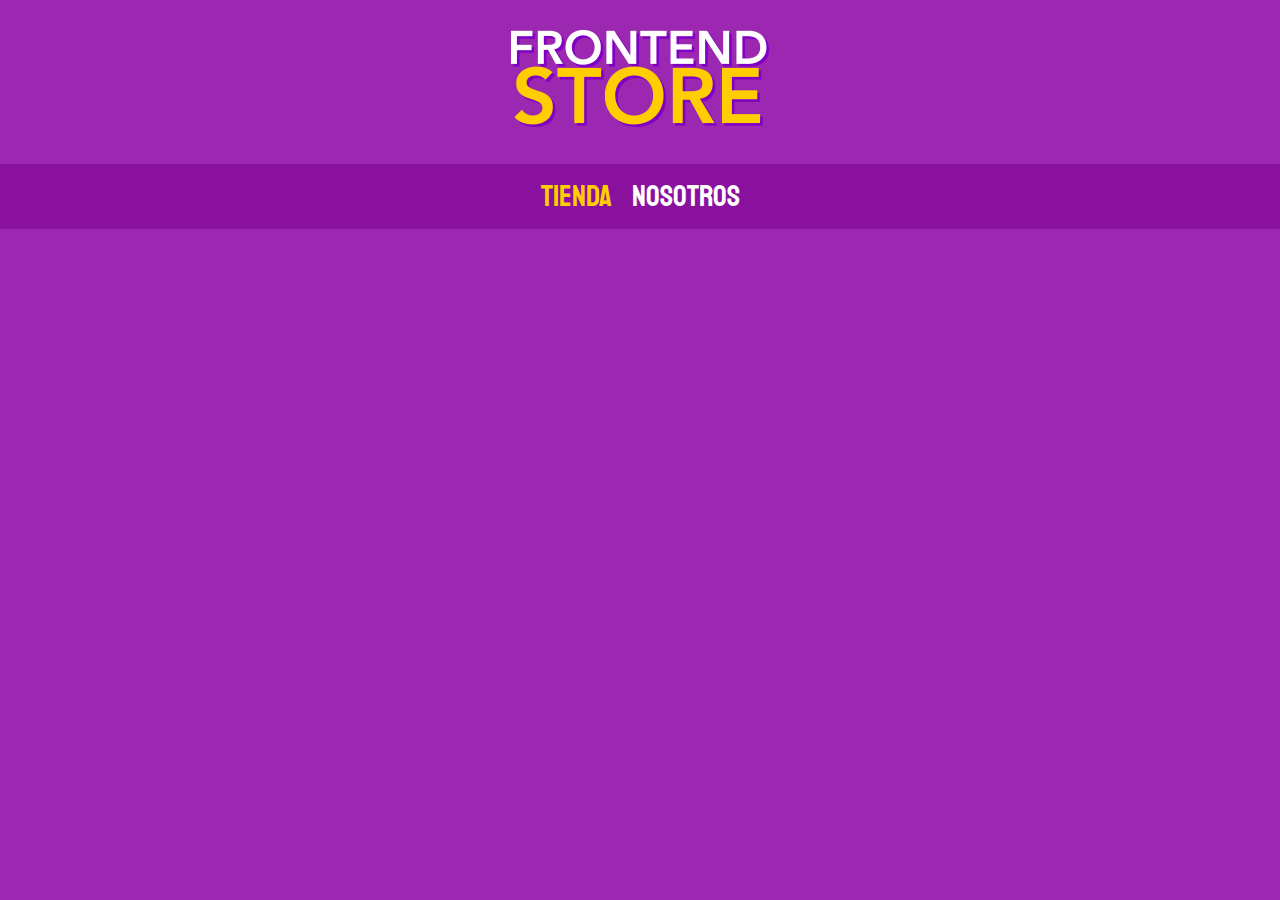
==== index.html @ 1e0b22a3 "Tienda creado header y nav" ====
<!DOCTYPE html>
<html lang="es">
<head>
    <meta charset="UTF-8">
    <meta http-equiv="X-UA-Compatible" content="IE=edge">
    <meta name="viewport" content="width=device-width, initial-scale=1.0">
    <title>Front End Store</title>
    <link rel="stylesheet" href="css/normalize.css">
    <link rel="preconnect" href="https://fonts.gstatic.com">
    <link href="https://fonts.googleapis.com/css2?family=Staatliches&display=swap" rel="stylesheet"> 
    <link rel="stylesheet" href="css/style.css">
</head>
<body>

    <header class="header">
        <a href="index.html">
            <img class="header__logo" src="img/logo.png" alt="Logotipo">
        </a>
    </header>

    <nav class="navegacion">
        <a class="navegacion__enlace navegacion__enlace--activo" href="#">Tienda</a>
        <a class="navegacion__enlace" href="#">Nosotros</a>
    </nav>
    
</body>
</html>
---- css/style.css ----
:root {
    --primario: #9c27b0;
    --primarioOscuro: #89119d;
    --secundario: #ffce00;
    --secundarioOscuro: rgb(233,287,2);
    --blanco: #fff;
    --negro: #000;

    --fuentePrincipal: 'Staatliches', cursive;
}

/* apply a natural box layout model to all elements, but allowing components to change */
html {
    box-sizing: border-box;
    font-size: 62.5%;
  }
  *, *:before, *:after {
    box-sizing: inherit;
  }

  /**Globales**/

  body {
      background-color: var(--primario);
      font-size: 1.6rem;
      line-height: 1.5;
  }

  p {
      font-size: 1.8rem;
      font-family: Arial, Helvetica, sans-serif;
      color: var(--blanco);
  }

  a{
      text-decoration: none;
  }

  img{
      width: 100%;
  }

  .contenedor {
      max-width: 120rem;
      margin: 0 auto;
  }

  h1, h2, h3 {
      text-align: center;
      color: var(--secundario);
      font-family: var(--fuentePrincipal);
  }

  h1 {
      font-size: 4rem;
  }

  h2 {
      font-size: 3.2rem;
  }
 h3 {
     font-size: 2.4rem;
 }  

 /**Header**/

 .header {
     display: flex;
     justify-content: center;
 }

 .header__logo {
     margin: 3rem 0;
 }

 .navegacion {
     background-color: var(--primarioOscuro);
     padding: 1rem 0;
     display: flex;
     justify-content: center;
    gap: 2rem;
 }

 .navegacion__enlace {
     font-family: var(--fuentePrincipal);
     color: var(--blanco);
     font-size: 3rem;
 }

 .navegacion__enlace:hover,
 .navegacion__enlace--activo {
     color: var(--secundario);
 }
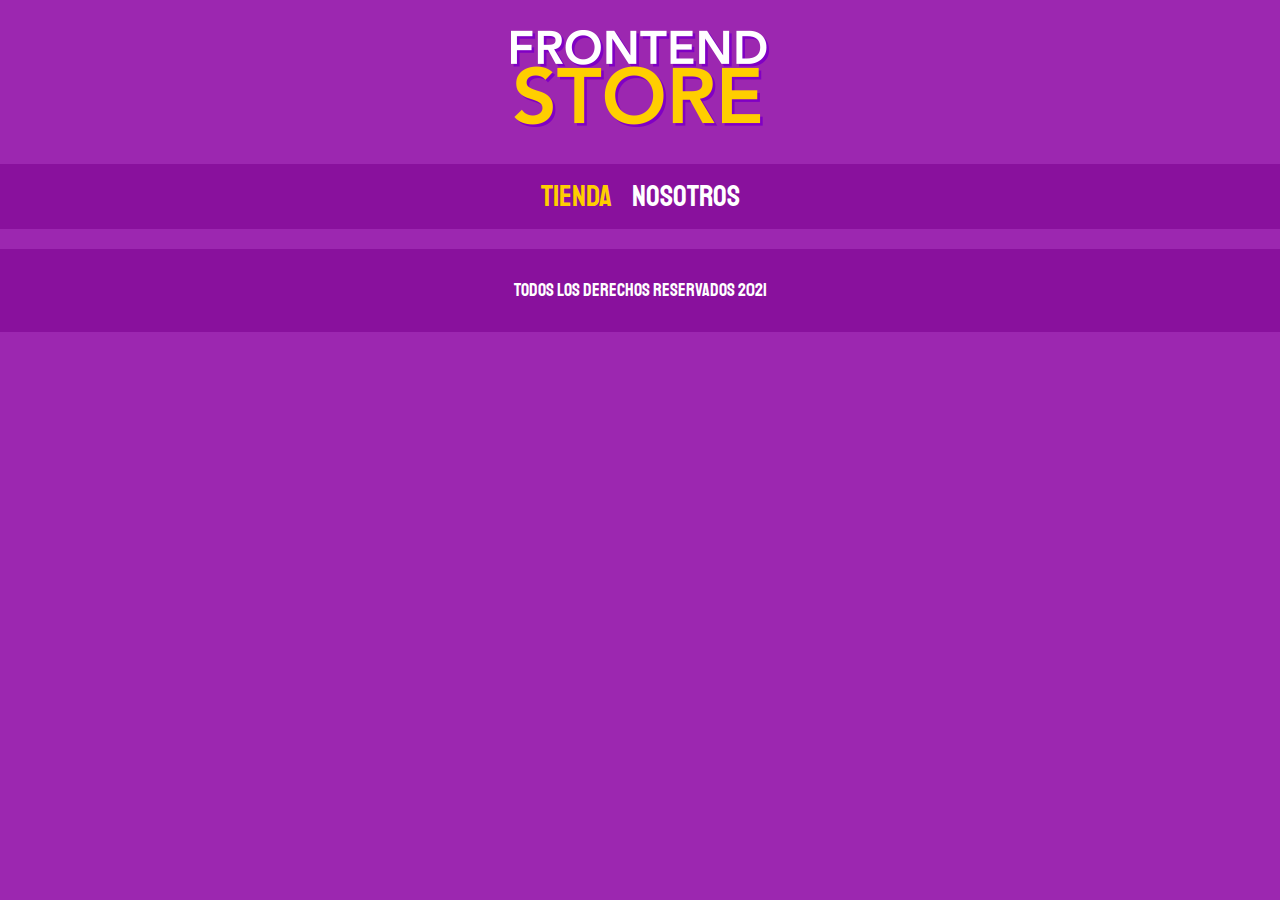
==== commit 2928abc1: "Creado el footer" ====
--- a/index.html
+++ b/index.html
@@ -22,6 +22,9 @@
         <a class="navegacion__enlace navegacion__enlace--activo" href="#">Tienda</a>
         <a class="navegacion__enlace" href="#">Nosotros</a>
     </nav>
-    
+
+    <footer class="footer">
+        <p class="footer__texto">Todos los derechos reservados 2021</p>
+    </footer>
 </body>
 </html>--- a/css/style.css
+++ b/css/style.css
@@ -73,6 +73,24 @@
      margin: 3rem 0;
  }
 
+ /**footer**/
+
+ .footer{
+    background-color: var(--primarioOscuro);
+    padding: 1rem 0;
+    margin-top: 2rem;
+ }
+
+ .footer__texto {
+     font-family: var(--fuentePrincipal);
+     text-align: center;
+     font-size: 1.8rem;
+     
+
+ }
+ 
+ /**Navegation**/
+
  .navegacion {
      background-color: var(--primarioOscuro);
      padding: 1rem 0;
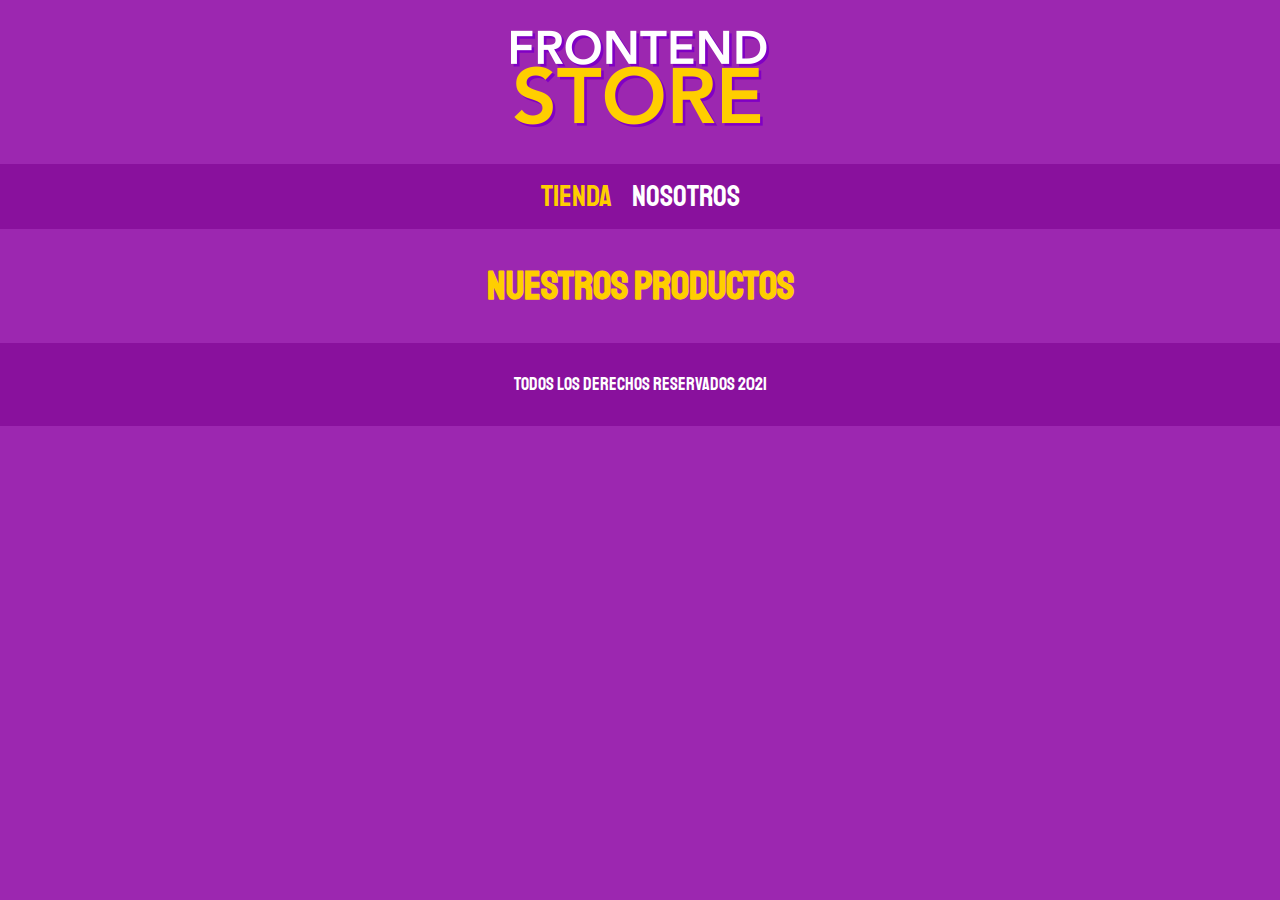
==== commit f68cb243: "Pagians listas" ====
--- a/index.html
+++ b/index.html
@@ -23,6 +23,10 @@
         <a class="navegacion__enlace" href="#">Nosotros</a>
     </nav>
 
+    <main>
+        <h1>Nuestros PRoductos</h1>
+    </main>
+
     <footer class="footer">
         <p class="footer__texto">Todos los derechos reservados 2021</p>
     </footer>
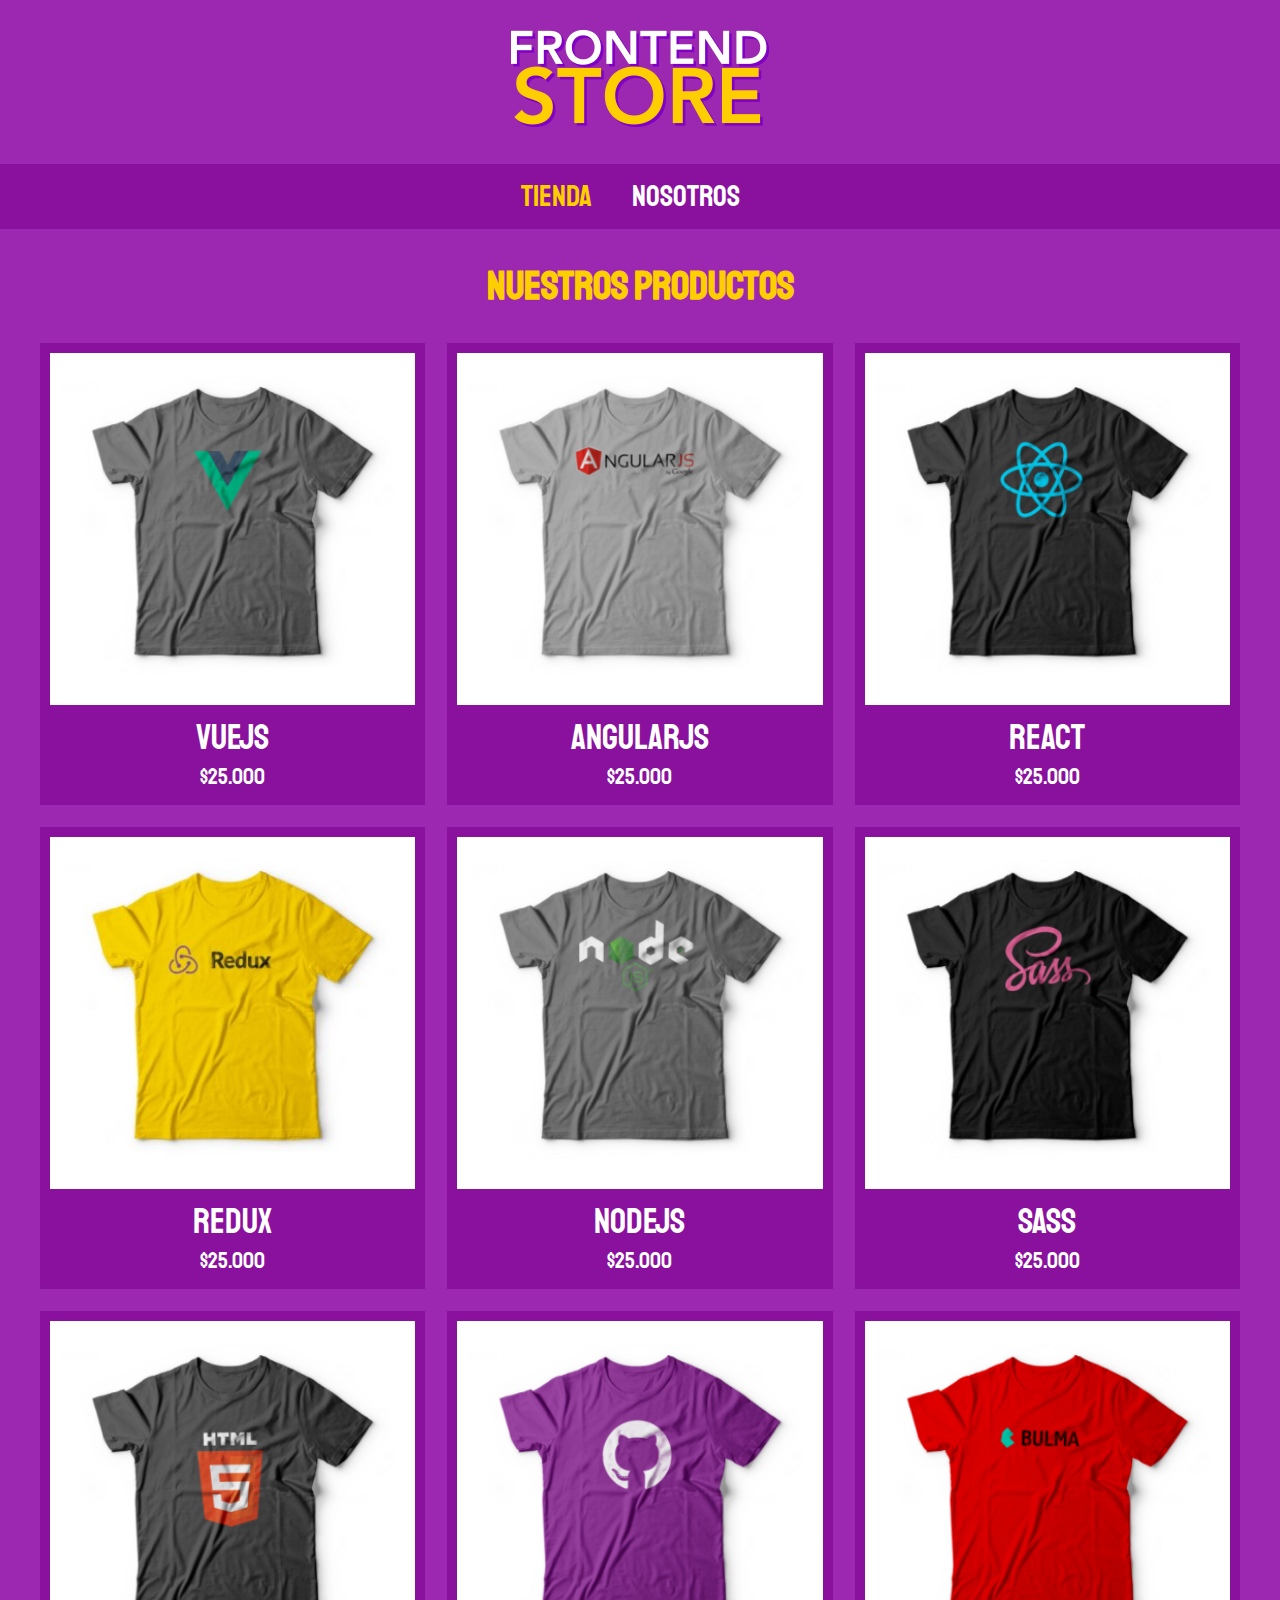
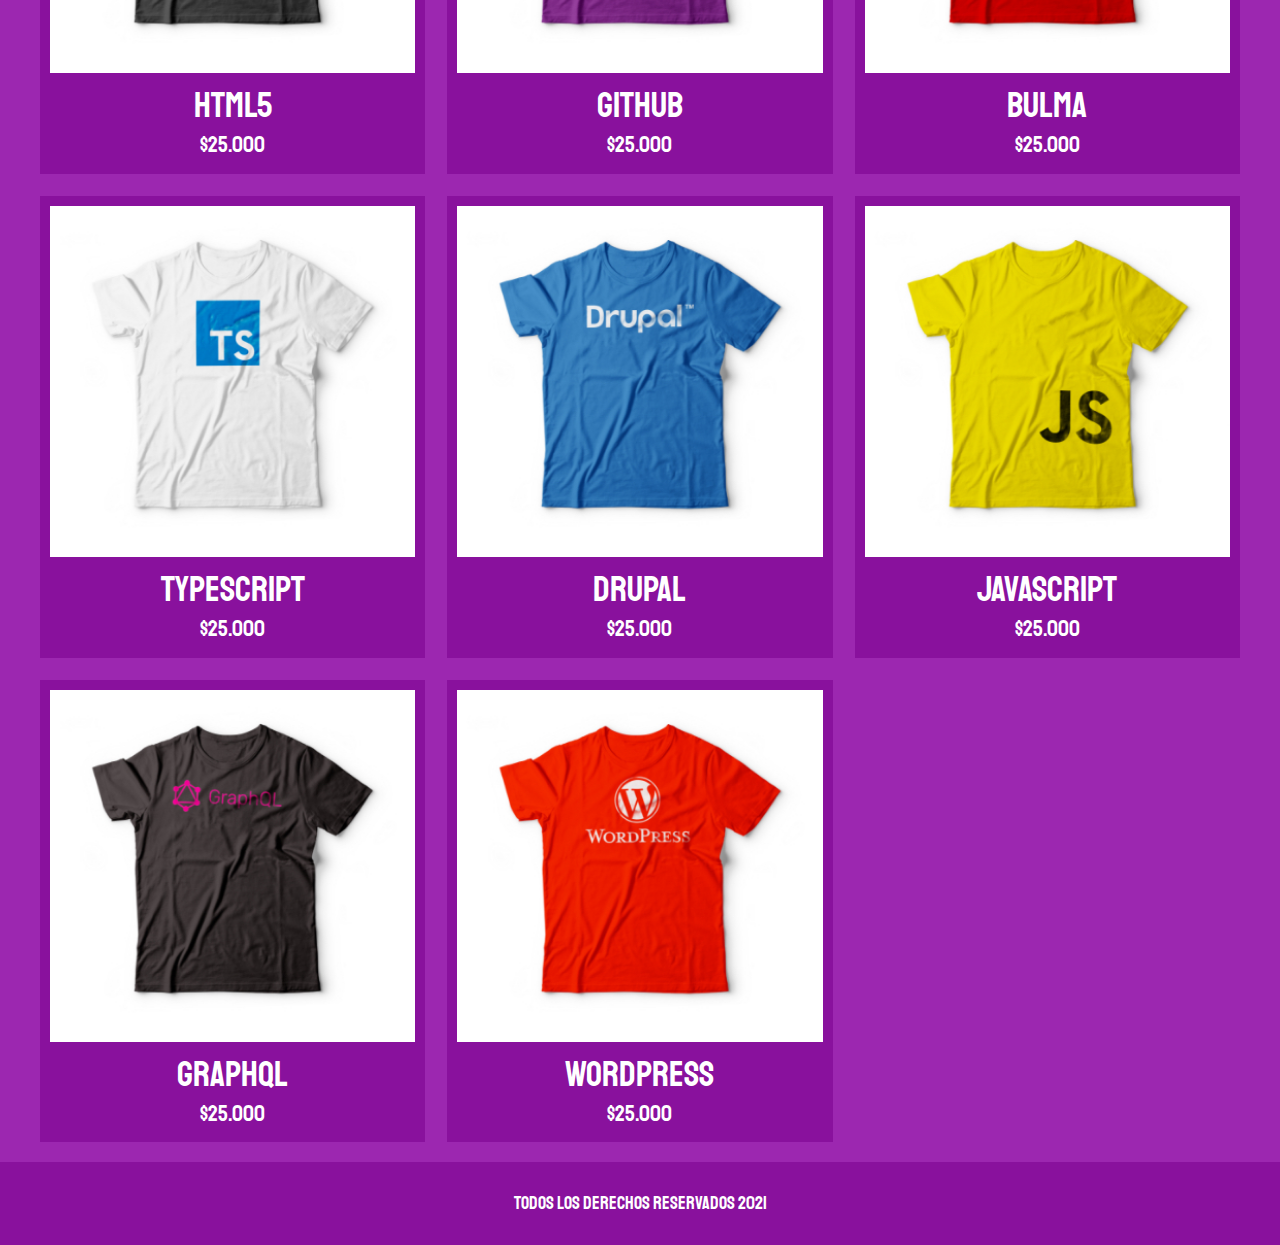
==== commit 4c530140: "Creadas las imagenes y grid" ====
--- a/index.html
+++ b/index.html
@@ -19,12 +19,156 @@
     </header>
 
     <nav class="navegacion">
-        <a class="navegacion__enlace navegacion__enlace--activo" href="#">Tienda</a>
-        <a class="navegacion__enlace" href="#">Nosotros</a>
+        <a class="navegacion__enlace navegacion__enlace--activo" href="productos.html">Tienda</a>
+        <a class="navegacion__enlace" href="nosotros.html">Nosotros</a>
     </nav>
 
-    <main>
-        <h1>Nuestros PRoductos</h1>
+    <main class="contenedor">
+        <h1>Nuestros Productos</h1>
+
+        <div class="grid">
+            <div class="producto">
+                <a href="productos.html">
+                    <img class="producto__imagen" src="img/1.jpg" alt="Imagen Camisa">
+                    <div class="producto__informacion">
+                        <p class="producto__nombre">VueJS</p>
+                        <p class="producto__precio">$25.000</p>
+                    </div>
+                </a>
+            </div> <!--.producto-->
+
+            <div class="producto">
+                <a href="productos.html">
+                    <img class="producto__imagen" src="img/2.jpg" alt="Imagen Camisa">
+                    <div class="producto__informacion">
+                        <p class="producto__nombre">AngularJS</p>
+                        <p class="producto__precio">$25.000</p>
+                    </div>
+                </a>
+            </div> <!--.producto-->
+
+            <div class="producto">
+                <a href="productos.html">
+                    <img class="producto__imagen" src="img/3.jpg" alt="Imagen Camisa">
+                    <div class="producto__informacion">
+                        <p class="producto__nombre">React</p>
+                        <p class="producto__precio">$25.000</p>
+                    </div>
+                </a>
+            </div> <!--.producto-->
+
+            <div class="producto">
+                <a href="productos.html">
+                    <img class="producto__imagen" src="img/4.jpg" alt="Imagen Camisa">
+                    <div class="producto__informacion">
+                        <p class="producto__nombre">Redux</p>
+                        <p class="producto__precio">$25.000</p>
+                    </div>
+                </a>
+            </div> <!--.producto-->
+
+            <div class="producto">
+                <a href="productos.html">
+                    <img class="producto__imagen" src="img/5.jpg" alt="Imagen Camisa">
+                    <div class="producto__informacion">
+                        <p class="producto__nombre">NodeJS</p>
+                        <p class="producto__precio">$25.000</p>
+                    </div>
+                </a>
+            </div> <!--.producto-->
+
+            <div class="producto">
+                <a href="productos.html">
+                    <img class="producto__imagen" src="img/6.jpg" alt="Imagen Camisa">
+                    <div class="producto__informacion">
+                        <p class="producto__nombre">Sass</p>
+                        <p class="producto__precio">$25.000</p>
+                    </div>
+                </a>
+            </div> <!--.producto-->
+
+            <div class="producto">
+                <a href="productos.html">
+                    <img class="producto__imagen" src="img/7.jpg" alt="Imagen Camisa">
+                    <div class="producto__informacion">
+                        <p class="producto__nombre">HTML5</p>
+                        <p class="producto__precio">$25.000</p>
+                    </div>
+                </a>
+            </div> <!--.producto-->
+
+            <div class="producto">
+                <a href="productos.html">
+                    <img class="producto__imagen" src="img/8.jpg" alt="Imagen Camisa">
+                    <div class="producto__informacion">
+                        <p class="producto__nombre">GitHub</p>
+                        <p class="producto__precio">$25.000</p>
+                    </div>
+                </a>
+            </div> <!--.producto-->
+
+            <div class="producto">
+                <a href="productos.html">
+                    <img class="producto__imagen" src="img/9.jpg" alt="Imagen Camisa">
+                    <div class="producto__informacion">
+                        <p class="producto__nombre">Bulma</p>
+                        <p class="producto__precio">$25.000</p>
+                    </div>
+                </a>
+            </div> <!--.producto-->
+
+            <div class="producto">
+                <a href="productos.html">
+                    <img class="producto__imagen" src="img/10.jpg" alt="Imagen Camisa">
+                    <div class="producto__informacion">
+                        <p class="producto__nombre">TypeScript</p>
+                        <p class="producto__precio">$25.000</p>
+                    </div>
+                </a>
+            </div> <!--.producto-->
+
+            <div class="producto">
+                <a href="productos.html">
+                    <img class="producto__imagen" src="img/11.jpg" alt="Imagen Camisa">
+                    <div class="producto__informacion">
+                        <p class="producto__nombre">Drupal</p>
+                        <p class="producto__precio">$25.000</p>
+                    </div>
+                </a>
+            </div> <!--.producto-->
+
+            <div class="producto">
+                <a href="productos.html">
+                    <img class="producto__imagen" src="img/12.jpg" alt="Imagen Camisa">
+                    <div class="producto__informacion">
+                        <p class="producto__nombre">JavaScript</p>
+                        <p class="producto__precio">$25.000</p>
+                    </div>
+                </a>
+            </div> <!--.producto-->
+
+            <div class="producto">
+                <a href="productos.html">
+                    <img class="producto__imagen" src="img/13.jpg" alt="Imagen Camisa">
+                    <div class="producto__informacion">
+                        <p class="producto__nombre">GraphQL</p>
+                        <p class="producto__precio">$25.000</p>
+                    </div>
+                </a>
+            </div> <!--.producto-->
+
+            <div class="producto">
+                <a href="productos.html">
+                    <img class="producto__imagen" src="img/14.jpg" alt="Imagen Camisa">
+                    <div class="producto__informacion">
+                        <p class="producto__nombre">WordPress</p>
+                        <p class="producto__precio">$25.000</p>
+                    </div>
+                </a>
+            </div> <!--.producto-->
+        </div>
+
+ 
     </main>
 
     <footer class="footer">
--- a/css/style.css
+++ b/css/style.css
@@ -96,16 +96,69 @@
      padding: 1rem 0;
      display: flex;
      justify-content: center;
-    gap: 2rem;
+     gap: 2rem; /** no funca en algunos navegadores pero esta padre... separacion forma nueva**/
  }
 
  .navegacion__enlace {
      font-family: var(--fuentePrincipal);
      color: var(--blanco);
      font-size: 3rem;
+     margin-right: 2rem;
  }
+
+ /** SI utilizamos gap esto no va pero si sepone margin en el menu se pone esto para q agarre el ultimo objeto del menú
+ .navegacion__enlace:last-of-type {
+     margin-right: 0;
+ }
+ */
 
  .navegacion__enlace:hover,
  .navegacion__enlace--activo {
      color: var(--secundario);
- }+ }
+
+ /** grid */
+
+ .grid {
+     display: grid;
+     grid-template-columns: repeat(2, 1fr);
+     gap: 2.2rem;
+ }
+
+ @media (min-width: 768px){
+     .grid {
+         grid-template-columns: repeat(3, 1fr);
+     }
+ }
+
+ /**Productos*/
+
+ .producto{
+     background-color: var(--primarioOscuro);
+     padding: 1rem;
+
+ }
+
+ .producto__imagen {
+
+ }
+
+ .producto__informacion {
+
+ }
+
+ .producto__nombre {
+     font-size: 3.5rem;
+ }
+
+ .producto__precio {
+    font-size: 2.2rem;
+ }
+
+ .producto__nombre,
+ .producto__precio {
+     font-family: var(--fuentePrincipal);
+     margin: 0.5rem 0;
+     text-align: center;
+     line-height: 1.2;
+}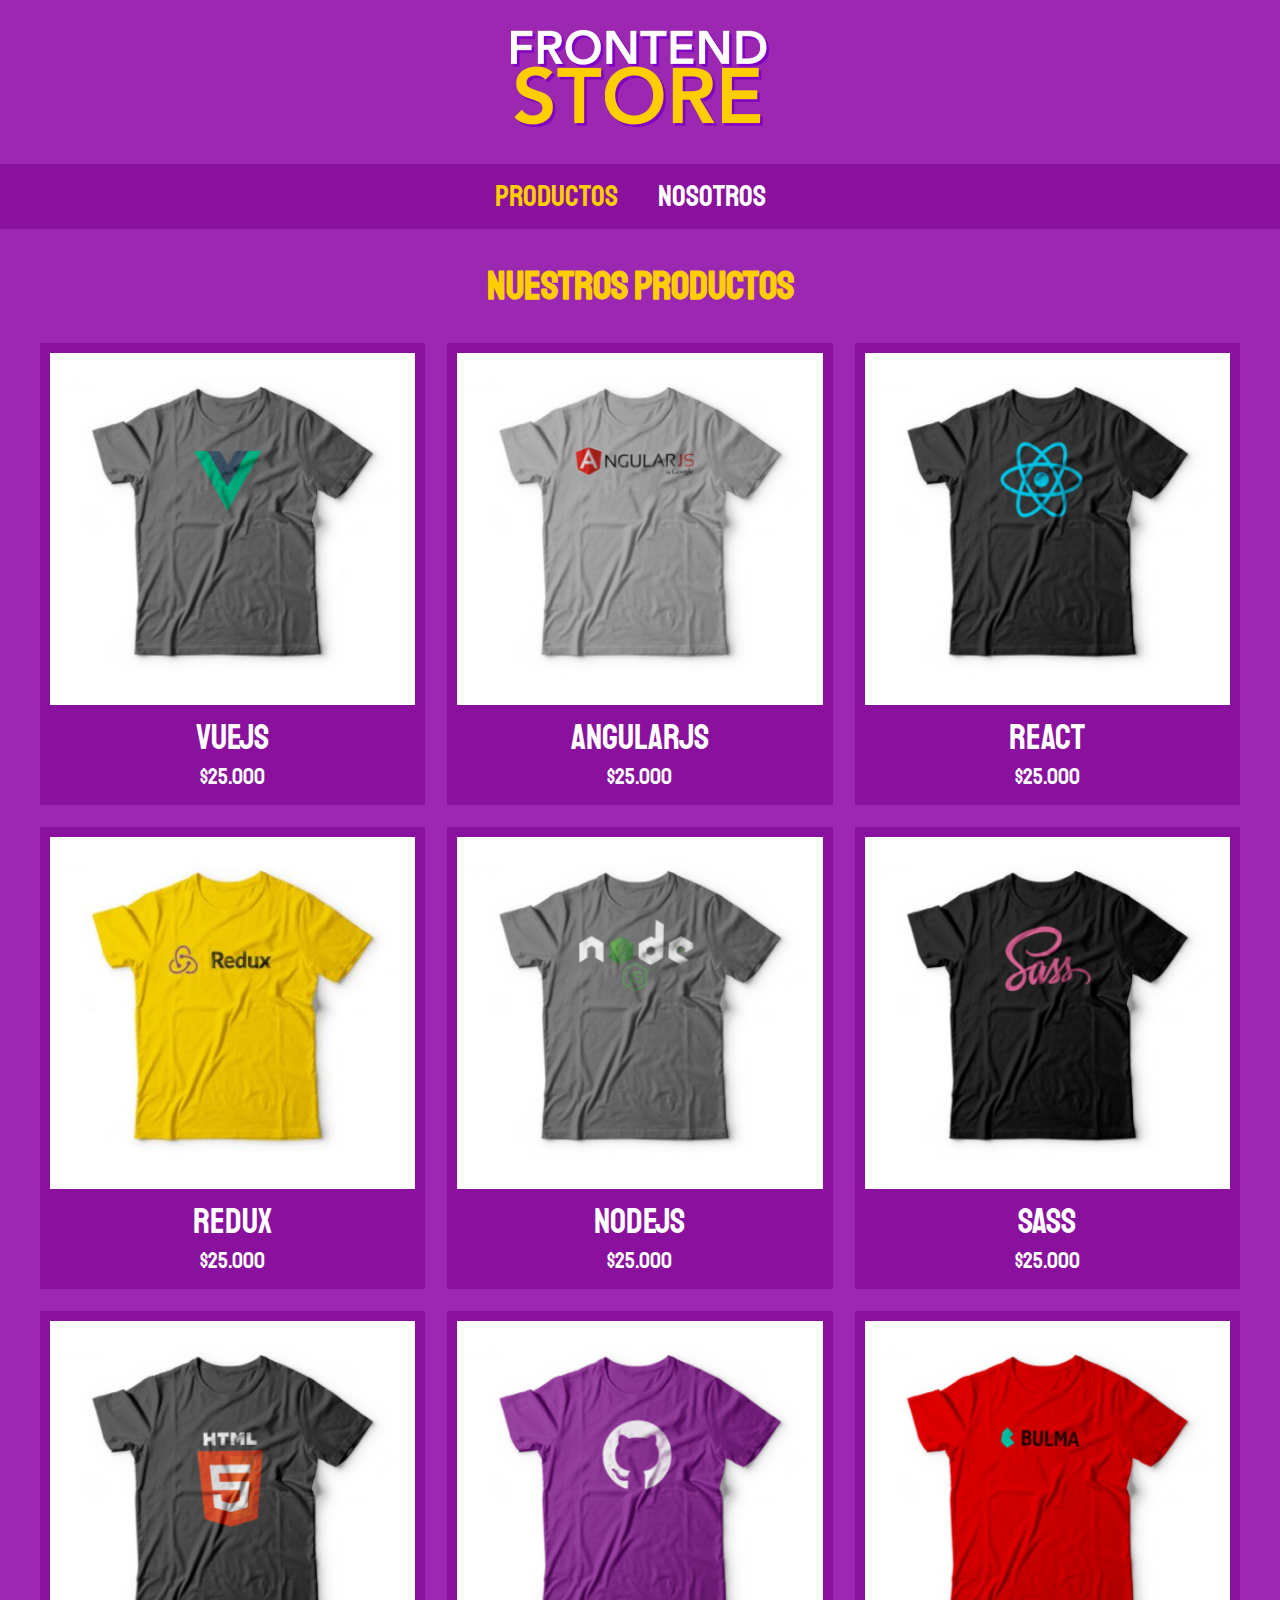
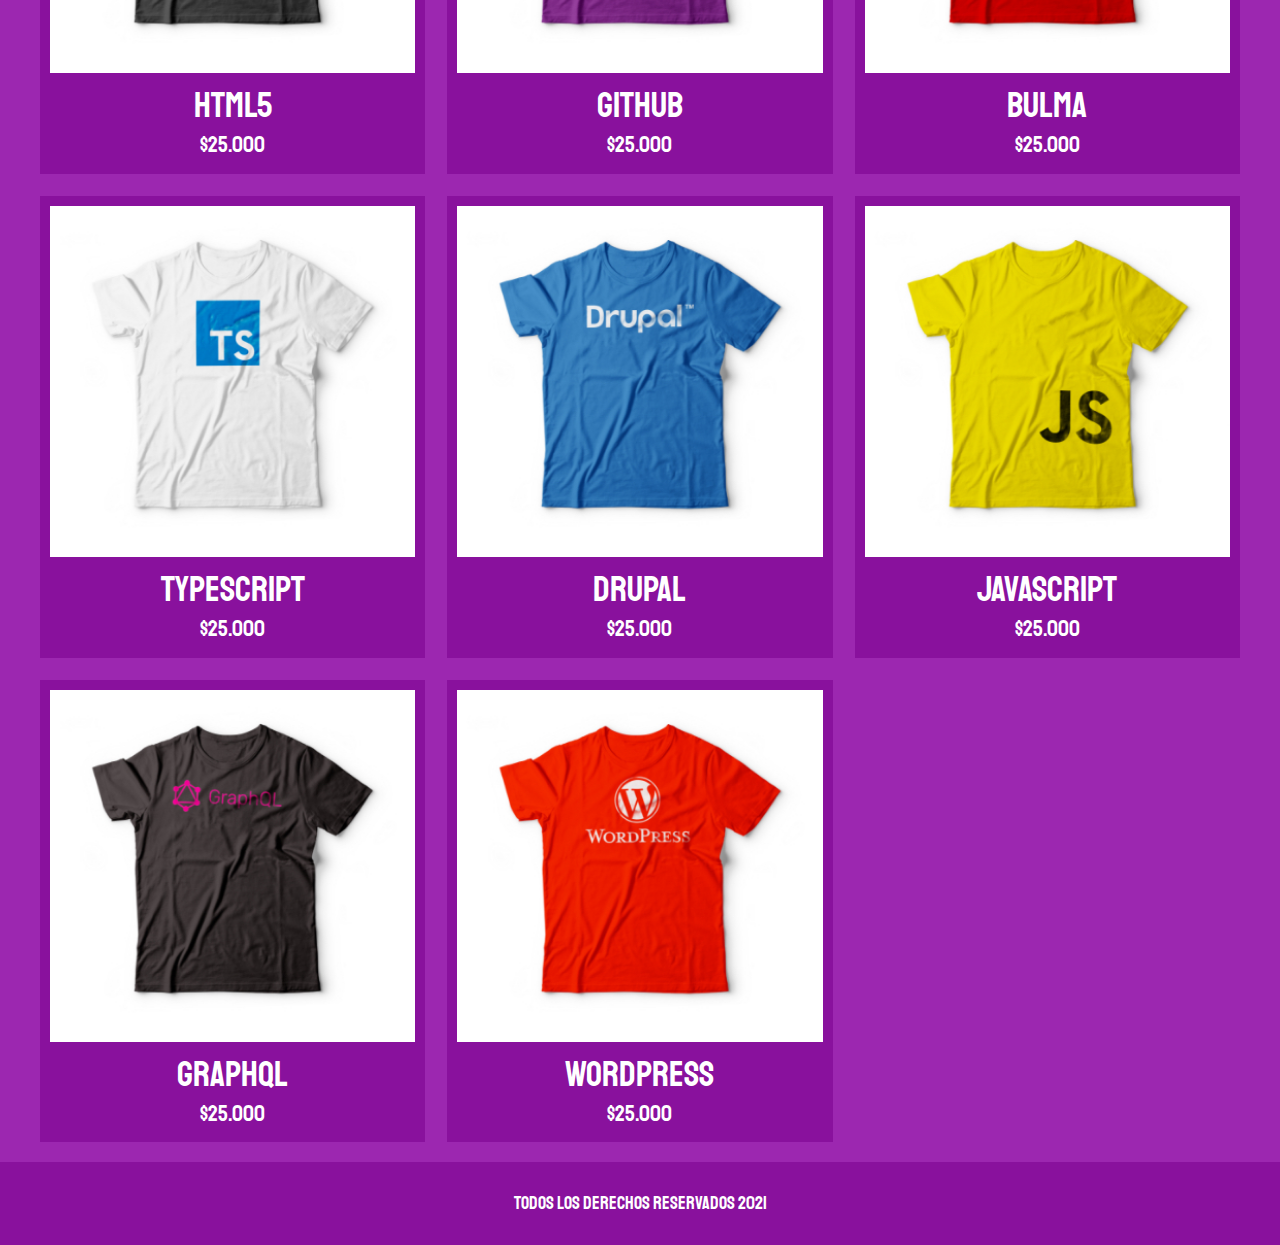
==== commit b6b45652: "cambiar el titulo del menu tienda por prodctos" ====
--- a/index.html
+++ b/index.html
@@ -19,7 +19,7 @@
     </header>
 
     <nav class="navegacion">
-        <a class="navegacion__enlace navegacion__enlace--activo" href="productos.html">Tienda</a>
+        <a class="navegacion__enlace navegacion__enlace--activo" href="productos.html">Productos</a>
         <a class="navegacion__enlace" href="nosotros.html">Nosotros</a>
     </nav>
 
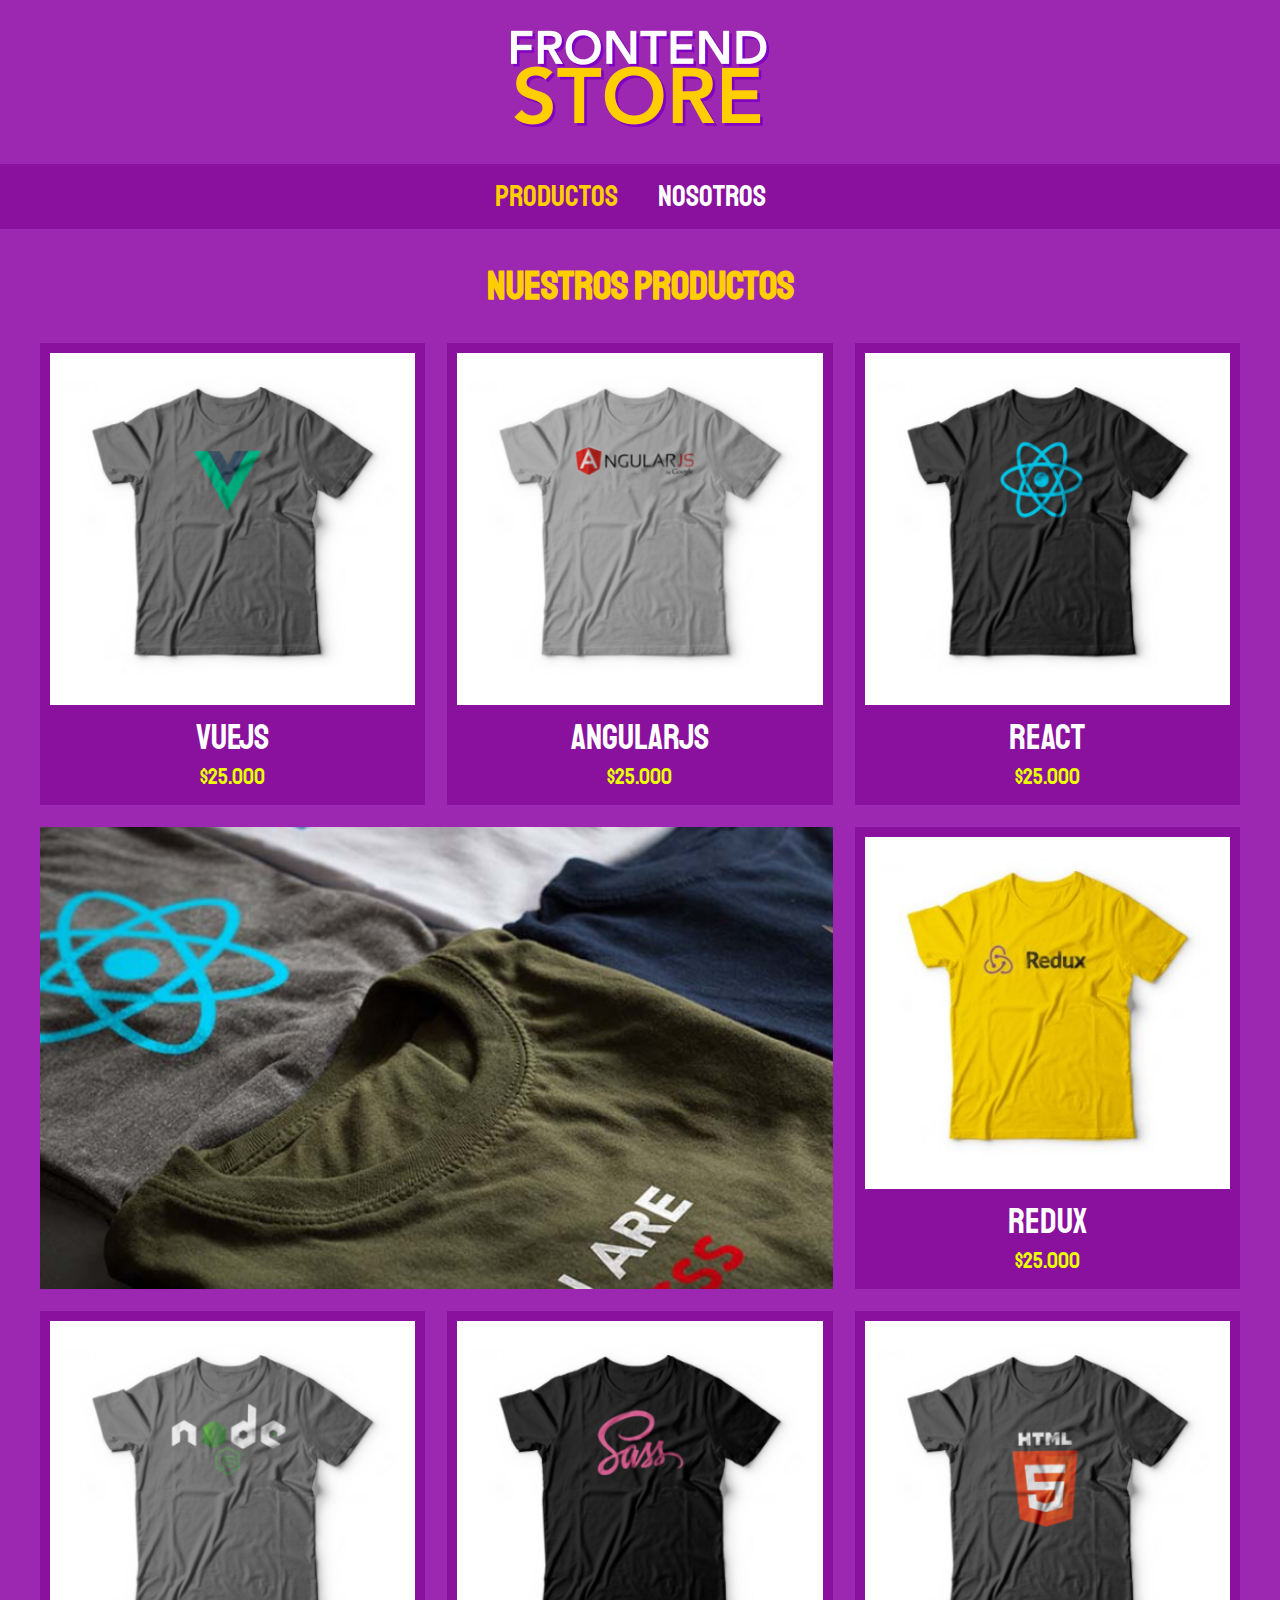
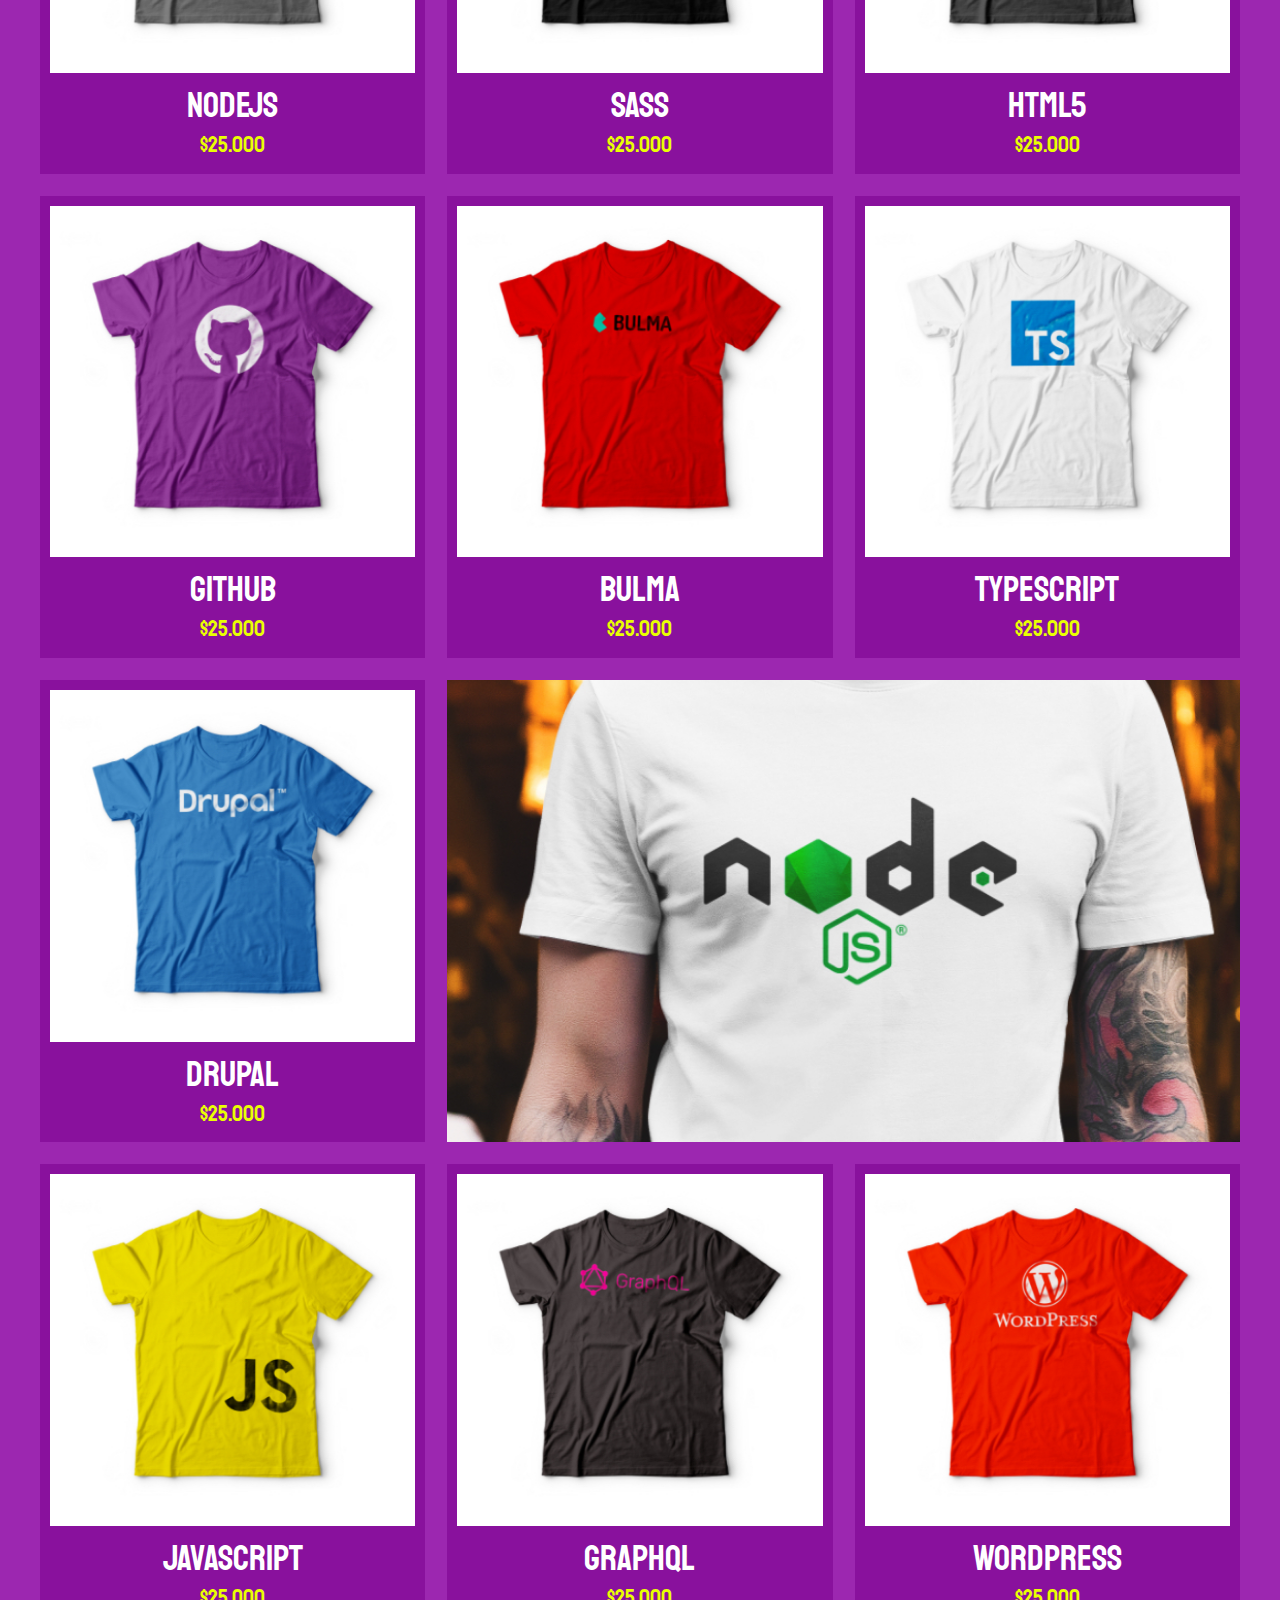
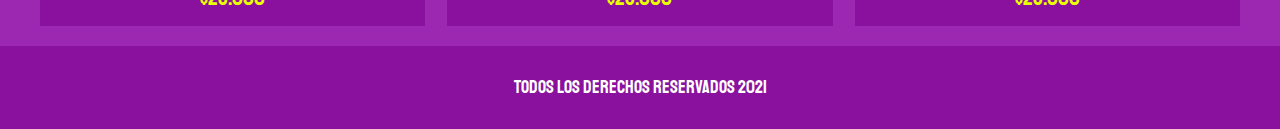
==== commit bc780c5d: "Grid con imagenes arrba y abajo" ====
--- a/index.html
+++ b/index.html
@@ -166,6 +166,10 @@
                     </div>
                 </a>
             </div> <!--.producto-->
+
+        <div class="grafico grafico--camisas"></div>
+        <div class="grafico grafico--node"></div>
+
         </div>
 
  
--- a/css/style.css
+++ b/css/style.css
@@ -140,11 +140,7 @@
  }
 
  .producto__imagen {
-
- }
-
- .producto__informacion {
-
+    width: 100%;
  }
 
  .producto__nombre {
@@ -153,6 +149,7 @@
 
  .producto__precio {
     font-size: 2.2rem;
+    color: var(--secundarioOscuro);
  }
 
  .producto__nombre,
@@ -161,4 +158,34 @@
      margin: 0.5rem 0;
      text-align: center;
      line-height: 1.2;
-}+}
+
+/*** Gráficos Camisas ****/
+/***Osea las imagenes q van en medio de***/
+/***los productos***/
+
+.grafico {
+    min-height: 30rem ;
+    background-repeat: no-repeat;
+    background-size: cover;
+    background-position: center;
+    grid-column: 1 / 3;
+}
+
+.grafico--camisas {
+    grid-row: 2 / 3;
+        background-image: url(../img/grafico1.jpg);
+}
+
+.grafico--node {
+    background-image: url(../img/grafico2.jpg);
+    grid-row: 8 / 9;
+
+}
+
+@media (min-width: 768px) {
+    .grafico--node {
+        grid-row: 5 / 6;
+        grid-column: 2 / 4;
+    }
+}
